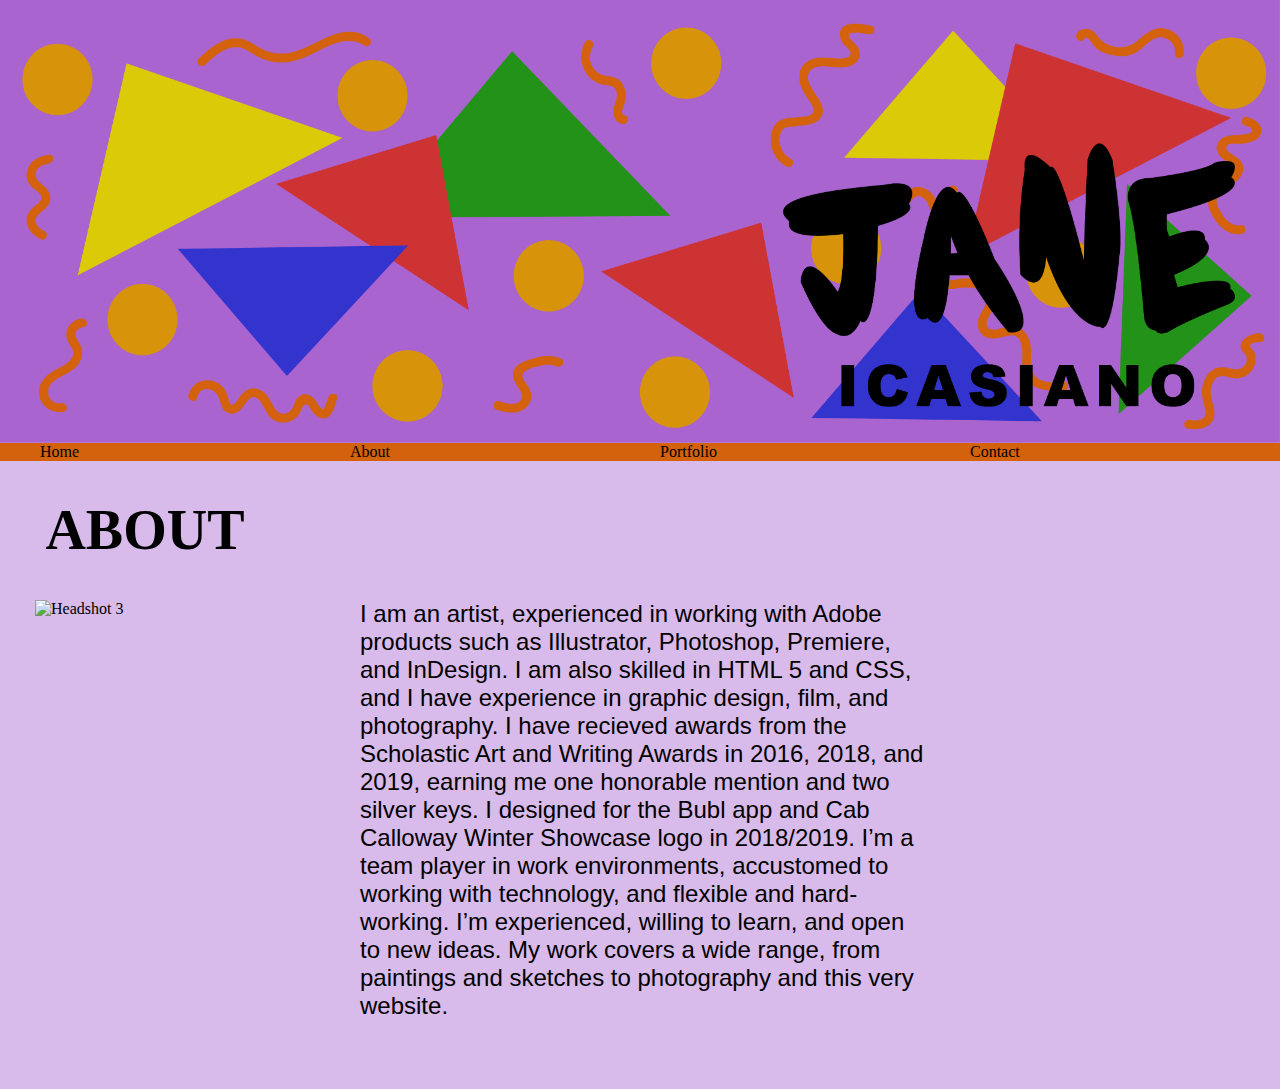
==== about.html @ 3c46fe1a "Commit 4/30" ====
<!DOCTYPE html>
<html lang="en">
<head>
    <meta charset="UTF-8">
    <title>About</title>
     <link rel="stylesheet" href="about.css">
</head>
<body>

   <img id="header-2" src="images/media/300ppi/Asset%2042.png" alt="Header 2">

<div id="nav"
    id="delay2"
     width="1032"
     height="29px">
      <nav id="nav"
    width="100%"
    height="29px">
    <ul>
        <li>Home</li>
        <li>About</li>
        <li>Portfolio</li>
        <li>Contact</li>
    </ul>
</nav>
</div>

<div id="ABOUT-h1">
    <h1>ABOUT</h1>
</div>

<div id="about-image">
<img src="images/janeys%20portrait%20(1).jpg" alt="Headshot 3"
width="290px"
height="435px">

<p id="about-info">
    I am an artist, experienced in working with Adobe products such as Illustrator, Photoshop, Premiere, and InDesign. I am also skilled in HTML 5 and CSS, and I have experience in graphic design, film, and photography. I have recieved awards from the Scholastic Art and Writing Awards in 2016, 2018, and 2019, earning me one honorable mention and two silver keys. I designed for the Bubl app and Cab Calloway Winter Showcase logo in 2018/2019. I’m a team player in work environments, accustomed to working with technology, and flexible and hard-working. I’m experienced, willing to learn, and open to new ideas. My work covers a wide range, from paintings and sketches to photography and this very website.
</p>

</div>

</body>
</html>
---- about.css ----
body {
    margin: 0px;
    background-color: #d8baeb
}

#header-2 {
    width: 100%;
    height: 100%;
    display:flex;
    justify-content: center;
    justify-content: space-around;
    align-items: center;
}

ul {
    display: flex;
    justify-content: center;
    justify-content: space-around;
    border: 100%;
    color: black;
    border-color: #d4620c;
    font-style: normal;
    font-family: arial-black;
    background-color: #d4620c;
    margin: 0px;
}

li {
    list-style: none;
    justify-content: center;
    justify-content: space-around;
    width: 100%;
    align-items: center;
}

#delay2 {
    position: relative;
    transition-property: font-size;
    transition-duration: 5s;
    transition-delay: 1s;
    font-size: 21pt;
}

#delay2:hover {
    transition-property: font-size;
    transition-duration: 5s;
    transition-delay: 1s;
    font-size: 36px;
}

#ABOUT-h1 {
    background-color: #d8baeb;
    margin: 0px;
    font-family: arial-black;
    width: 290px;
    display: flex;
    justify-content: flex-start;
    justify-content: space-around;
    font-size: 28px;
}

#about-image {
    display:flex;
    justify-content: space-around;
    justify-content: flex-start;
    align-items: flex-start;
    margin-left: 35px;
    margin-right: 35px;
}

#about-info {
    width: 568px;
    height: 465px;
    display: flex;
    font-style: normal;
    font-size: 18pt;
    font-family: arial;
    margin-top: auto;
    margin-left: 35px;
}
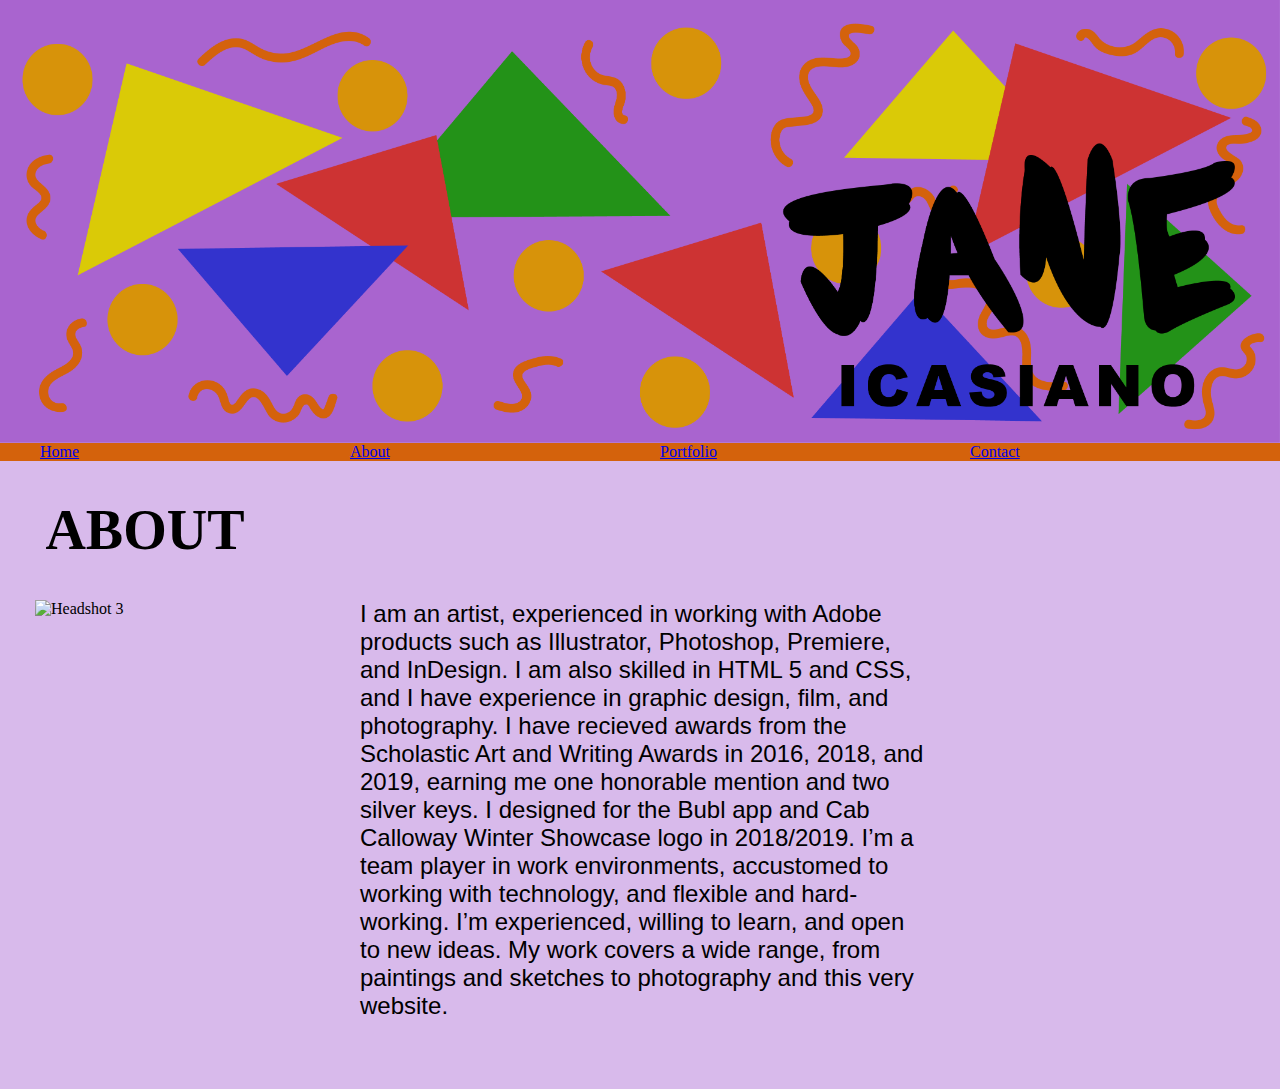
==== commit f55729f0: "Commit 5/2" ====
--- a/about.html
+++ b/about.html
@@ -17,10 +17,12 @@
     width="100%"
     height="29px">
     <ul>
-        <li>Home</li>
-        <li>About</li>
-        <li>Portfolio</li>
-        <li>Contact</li>
+        <li><a href="index.html">Home</a>
+        </li>
+        <li><a href="about.html">About</a></li>
+        <li><a href="portfolio.html">Portfolio</a></li>
+        <li><a href="contact.html">Contact</a>
+        </li>
     </ul>
 </nav>
 </div>
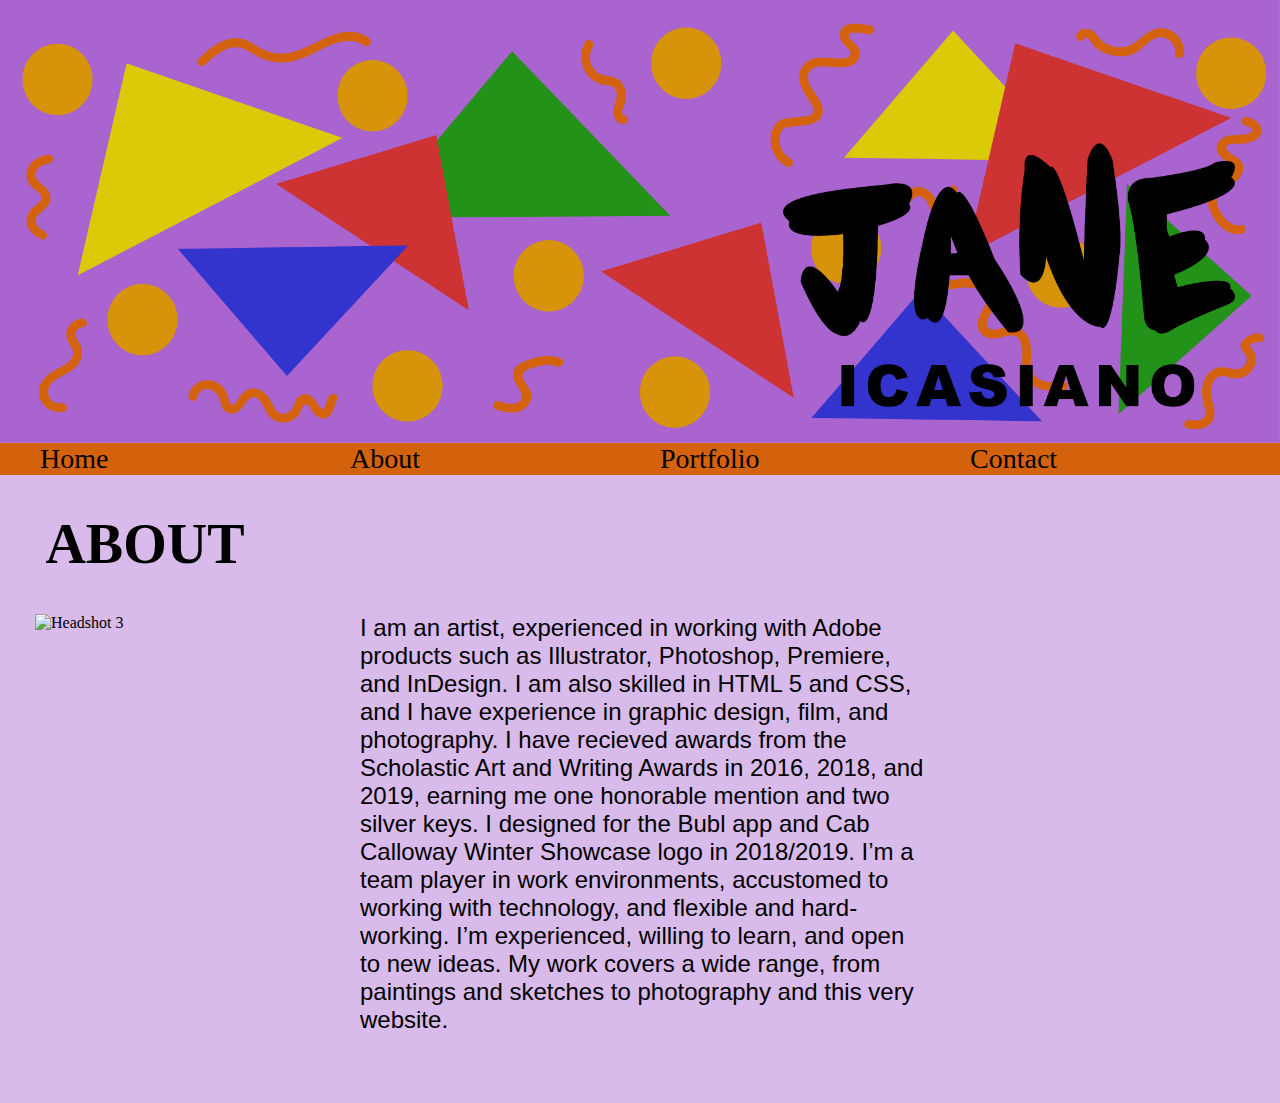
==== commit 3bb2f8a4: "commit 5/2 4" ====
--- a/about.html
+++ b/about.html
@@ -9,8 +9,7 @@
 
    <img id="header-2" src="images/media/300ppi/Asset%2042.png" alt="Header 2">
 
-<div id="nav"
-    id="delay2"
+<div id="delay2"
      width="1032"
      height="29px">
       <nav id="nav"
--- a/about.css
+++ b/about.css
@@ -16,13 +16,14 @@
     display: flex;
     justify-content: center;
     justify-content: space-around;
-    border: 100%;
+    border: 0px;
     color: black;
     border-color: #d4620c;
     font-style: normal;
     font-family: arial-black;
     background-color: #d4620c;
-    margin: 0px;
+    margin-top: 0px;
+    margin-bottom: 0px;
 }
 
 li {
@@ -31,6 +32,11 @@
     justify-content: space-around;
     width: 100%;
     align-items: center;
+}
+
+a{
+    color:black;
+    text-decoration: none;
 }
 
 #delay2 {
